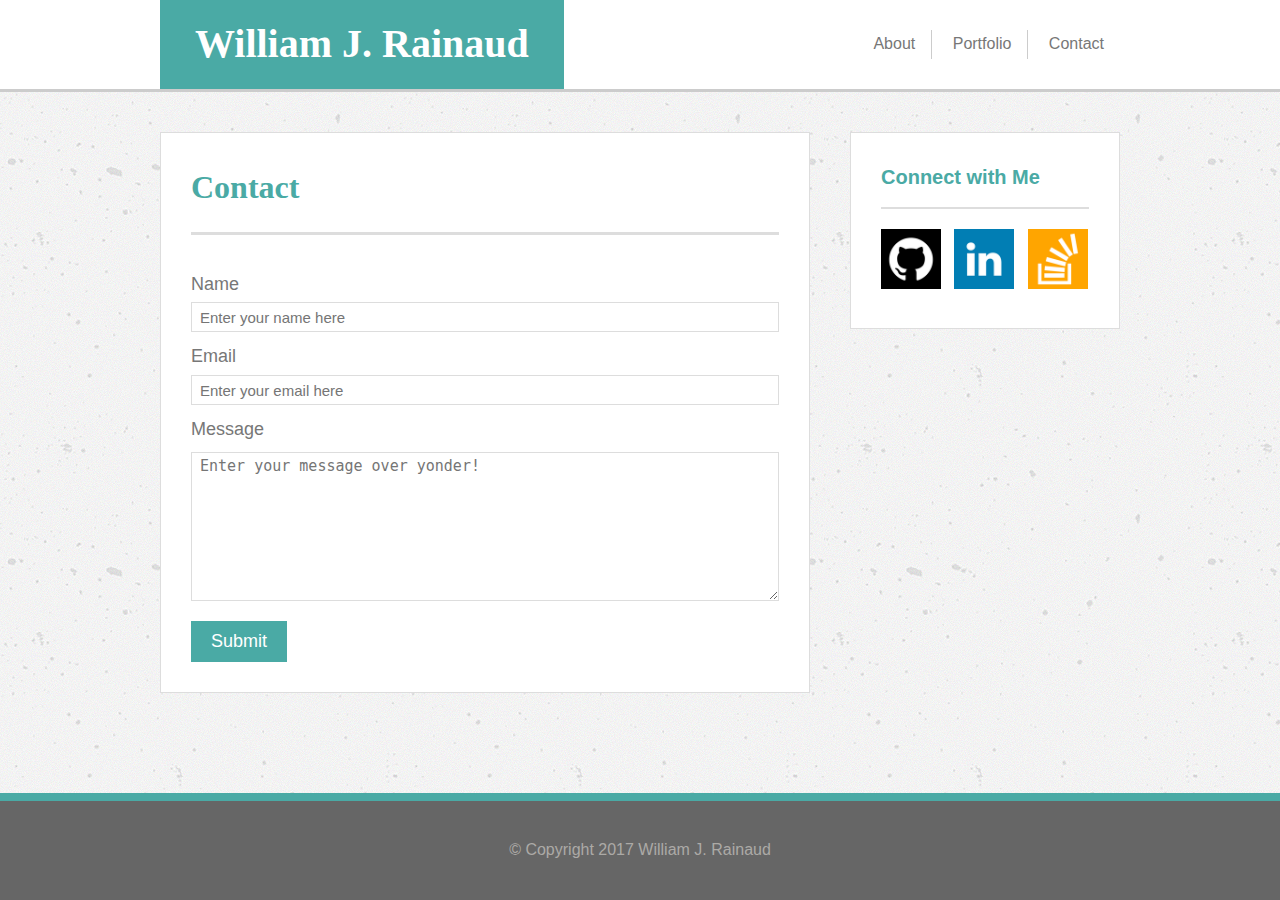
==== contact.html @ e2dbda19 "initial commit" ====
<!DOCTYPE html>
<html lang="en">
<head>
	<meta charset="UTF-8">
	<title>William J. Rainaud</title>
	<!-- Links to external Reset.CSS Doc -->
	<link rel="stylesheet" type="text/css" href="assets/css/reset.css">
	<!-- Links the external CSS to the HTML Doc -->
	<link rel="stylesheet" type="text/css" href="assets/css/style.css">
</head>
<body>
	<header>
			<section class="main">
			<!-- Title for the Name Bar -->
			<a href="index.html"><h1 class="title">William J. Rainaud</h1></a>
			
			<nav>
				<ul>
					<!-- About Button -->
					<li><a href="index.html"> About </a></li> 
					<!-- Portfolio Button -->
					<li><a href="portfolio.html"> Portfolio </a></li>
					<!-- Contact Button -->
					<li><a href="contact.html"> Contact </a>
					</li>
				</ul>
			</nav>
			</section>
	</header>

	<!-- Contact Form Section -->
	<section class="main">
		<section id="left-column">
		<h2 class="page-title"> Contact </h2>
			<form class="form">
				<label for="name">Name</label>

				<input type="text" name="name" id="name" placeholder="Enter your name here"/>

				<label for="email">Email</label>

				<input type="text" name="email" id="email" placeholder="Enter your email here"/>

				<label for="comment">Message</label>

				<textarea name="comment" id="comment" placeholder="Enter your message over yonder!"></textarea>

      			<input class="submit-button" type="submit" value="Submit">
      
    		</form>
    	</section>

    	<!-- Connect with Me Section -->
    	<aside id="right-column">
			<h3 class="sidebar-title">Connect with Me</h3>
				<ul class="buttons">
					<!-- Github Button -->
					<li class="abtn"><a href="https://github.com/wrainaud" target="_blank"><img src="assets/images/github.png" alt="GitHub" title="GitHub"/></a></li>

					<!-- LinkedIn Button -->
					<li class="abtn"><a href="https://www.linkedin.com/in/wrainaud/" target="_blank"><img src="assets/images/linkedin.png" alt="LinkedIn" title="LinkedIn"/></a></li>

					<!-- StackOverflow Button -->
					<li class="abtn"><a href="https://stackoverflow.com/users/8186145/william-rainaud" target="_blank"><img src="assets/images/stackoverflow.png" alt="StackOverflow" title="StackOverflow"/></a></li>
				</ul>
		</aside>
	</section>

	<footer>
		<!-- Insert Footer Ribbon -->
		© Copyright 2017 William J. Rainaud
	</footer>

</body>
</html>
---- assets/css/style.css ----
* {
  	box-sizing: border-box;
}

body {
	background-image: url(../images/concrete-texture.png);
	font-family: "Arial", "Helvetica Neue", sans-serif;
	line-height: 1.8em;
	color: #777777;
}

header {
	width: 100%;
	background-color: #fff;
	margin-bottom: 40px;
  	border-bottom: 3px solid;
  	border-color: #cccccc;
  	display: block;
}

h1,h2,h3{
	font-family: "Georgia", Times New Roman, serif;
	font-weight: 600;
	color: #4aaaa5;
}

p {
	margin-bottom: 25px;
}

/* Page Title Styles */

h1.title {
	display: inline-block;
	background: #4aaaa5; 
	padding: 30px 35px;
	font-size: 40px; 
	color: white; 
	
}

h2.page-title {
	margin-bottom: 35px;
	border-bottom: 3px solid #dddddd; 
	padding:10px 0 30px 0;
	font-size: 32px; 
	color: #4aaaa5; 
}

h3.box-ribbon {
	display: inline-block;
	padding: 12px 0;
	position: absolute;
	width: 100%;
	text-align: center;
	background: #4aaaa5;
	color: #fff;
	bottom: 13px;
	font-size: 22px;
}

h3.sidebar-title {
	margin-bottom: 20px;
	border-bottom: 2px solid #dddddd;
	padding: 0 0 15px 0;
	font-size: 20px;
	font-family: Helvetica;
}

/* Navigation Styles */

nav {
	float: right;
}

nav ul {
	padding: 30px 0;
}

nav ul li{
	display: inline-block;
	padding: 0 8px; 
	border-right: 1px solid #ccc;
}

nav ul li:last-child {
	border-right: none;
}

nav ul li a {
	padding: 5px 8px;
	color: #777777;
	text-decoration: none;
}

nav ul li a:hover { 
	color: #fff;
	background: #4aaaa5;
} 


/* Main Section Style */

.main{
	width: 960px; 
	margin: 0 auto; 
}

/* Image Style */

img.profilepic {
	float: left; 
	margin: 39px -5px 35px -33px;
	max-width: 250px;
	transform: rotate(90deg);
}


/* Side Bar Styles */

ul.buttons {
/*Base Class for Buttons*/
}

ul.buttons li.abtn {
	display: inline-block;
}

ul.buttons li.abtn a img {
	max-width: 60px;
	margin-right: 9px;
}

ul.buttons li.abtn:nth-child(3n) a img {
	margin-right: 0px;
} 


/* Styles for Portfolio Page */

li.project-box {
	display: inline-block;
	width: 275px;
	height: 206px;
	position: relative;
	background-repeat: no-repeat;
	background-size: cover;
	margin-bottom: 40px;
}

li.hangman {
	background-image: url(../images/wjr_images-3.jpg);
}

li.rpg {
	background-image: url(../images/wjr_images-2.jpg);
}

li.trivia {
	background-image: url(../images/wjr_images-11.jpg);
}

li.widget {
	background-image: url(../images/wjr_images-19.jpg);
}

li.rps {
	background-image: url(../images/wjr_images-14.jpg);
}

li.project-box:nth-child(odd) {
	float: left;
}

li.project-box:nth-child(even) {
	float: right;
}

/* Styles for Contact Forms */

label {
	display: block;
	font-size: 18px;
}

input[type="text"], input[type="email"] {
	width: 100%;
	height: 30px;
	margin: 4px 0 10px 0;
	border: 1px solid #ddd;
	padding: 4px 8px;
	font-size: 15px;
}

textarea {
	width: 100%;
	height: 149px;
	margin-top: 8px;
	margin-bottom: 10px;
	border: 1px solid #ddd;
	padding: 4px 8px;
	font-size: 15px;
}

input[type="submit"] {
	background: #4aaaa5;
	color: #fff;
	font-size: 18px;
	border: none;
	padding: 10px 20px;
}

#left-column {
	float: left;  
	background: #fff;
	width: 650px; 
	margin-bottom: 200px;
	border: 1px solid #dddddd;
	padding: 30px;
}

#right-column {
	float: right;
	background: #fff;
	width: 270px;
	border: 1px solid #dddddd;
	padding: 30px;
}

footer {
	position: fixed;
	bottom: 0; 
	width: 100%;
	color: #acaaa6;
	background-color: #666666;
	text-align: center;
	margin-top: 30px;
	border-top: 8px solid #4aaaa5;
	padding: 35px 0;
}
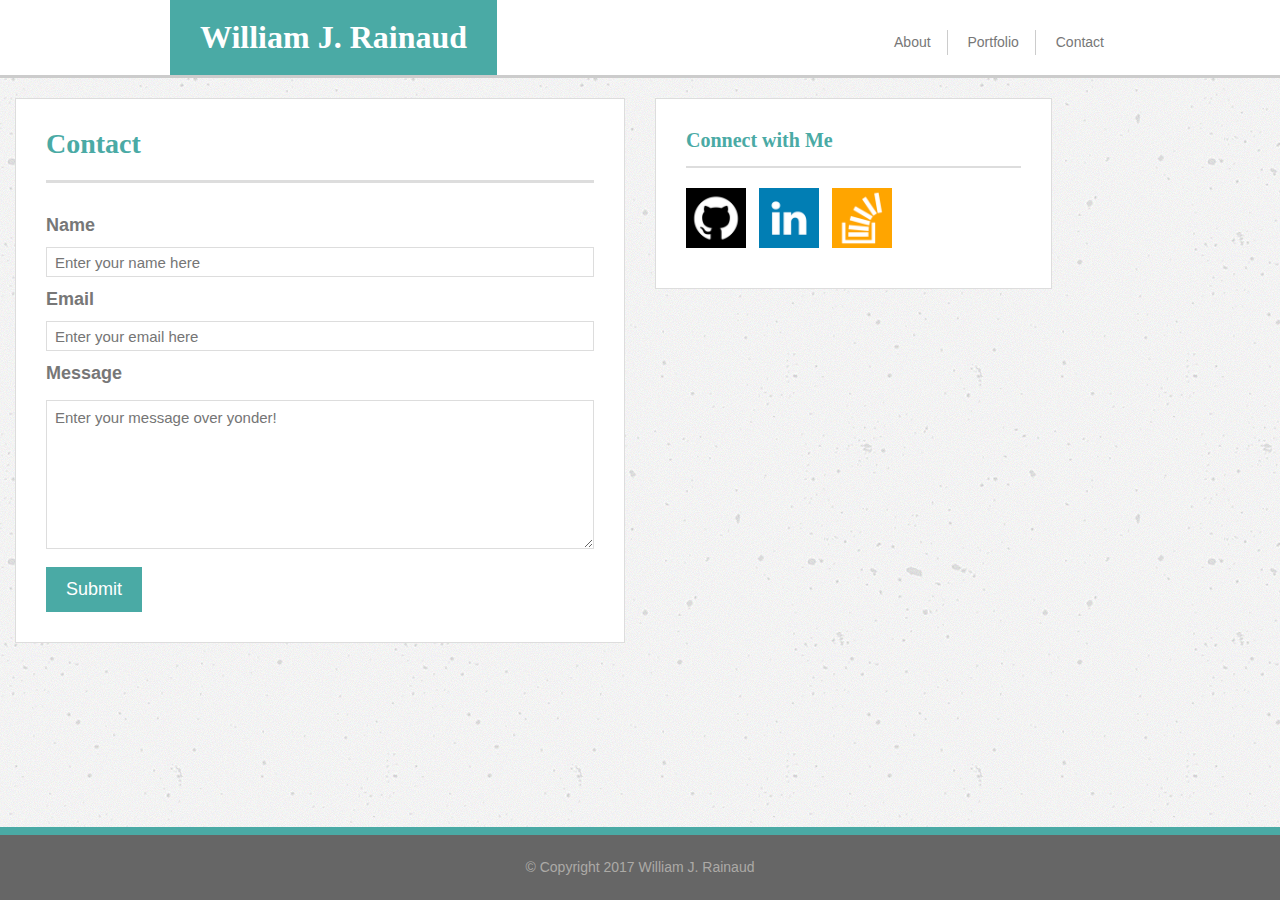
==== commit ce60cb5d: "Submission Commit" ====
--- a/contact.html
+++ b/contact.html
@@ -1,12 +1,17 @@
 <!DOCTYPE html>
 <html lang="en">
 <head>
-	<meta charset="UTF-8">
+	<meta charset="utf-8">
+    <meta http-equiv="X-UA-Compatible" content="IE=edge">
+    <meta name="viewport" content="width=device-width, initial-scale=1.0">
 	<title>William J. Rainaud</title>
 	<!-- Links to external Reset.CSS Doc -->
 	<link rel="stylesheet" type="text/css" href="assets/css/reset.css">
+	<!-- Latest compiled and minified CSS -->
+	<link rel="stylesheet" href="https://maxcdn.bootstrapcdn.com/bootstrap/3.3.7/css/bootstrap.min.css" integrity="sha384-BVYiiSIFeK1dGmJRAkycuHAHRg32OmUcww7on3RYdg4Va+PmSTsz/K68vbdEjh4u" crossorigin="anonymous">
 	<!-- Links the external CSS to the HTML Doc -->
 	<link rel="stylesheet" type="text/css" href="assets/css/style.css">
+	 
 </head>
 <body>
 	<header>
@@ -28,43 +33,49 @@
 			</section>
 	</header>
 
-	<!-- Contact Form Section -->
-	<section class="main">
-		<section id="left-column">
-		<h2 class="page-title"> Contact </h2>
-			<form class="form">
-				<label for="name">Name</label>
+	<div class="container-fluid">
+  		<div class="row">
+  			<div class="col-xs-12 col-md-6">
+				<!-- Contact Form Section -->
+					<section id="left-column">
+					<h2 class="page-title"> Contact </h2>
+						<form class="form">
+							<label for="name">Name</label>
 
-				<input type="text" name="name" id="name" placeholder="Enter your name here"/>
+							<input type="text" name="name" id="name" placeholder="Enter your name here"/>
 
-				<label for="email">Email</label>
+							<label for="email">Email</label>
 
-				<input type="text" name="email" id="email" placeholder="Enter your email here"/>
+							<input type="text" name="email" id="email" placeholder="Enter your email here"/>
 
-				<label for="comment">Message</label>
+							<label for="comment">Message</label>
 
-				<textarea name="comment" id="comment" placeholder="Enter your message over yonder!"></textarea>
+							<textarea name="comment" id="comment" placeholder="Enter your message over yonder!"></textarea>
 
-      			<input class="submit-button" type="submit" value="Submit">
-      
-    		</form>
-    	</section>
+			      			<input class="submit-button" type="submit" value="Submit">
+			      
+			    		</form>
+			    	</section>
+			   </div>
 
-    	<!-- Connect with Me Section -->
-    	<aside id="right-column">
-			<h3 class="sidebar-title">Connect with Me</h3>
-				<ul class="buttons">
-					<!-- Github Button -->
-					<li class="abtn"><a href="https://github.com/wrainaud" target="_blank"><img src="assets/images/github.png" alt="GitHub" title="GitHub"/></a></li>
+			   <div class="col-xs-12 col-md-4">
+			    	<!-- Connect with Me Section -->
+			    	<aside id="right-column">
+						<h3 class="sidebar-title">Connect with Me</h3>
+							<ul class="buttons">
+								<!-- Github Button -->
+								<li class="abtn"><a href="https://github.com/wrainaud" target="_blank"><img src="assets/images/github.png" alt="GitHub" title="GitHub"/></a></li>
 
-					<!-- LinkedIn Button -->
-					<li class="abtn"><a href="https://www.linkedin.com/in/wrainaud/" target="_blank"><img src="assets/images/linkedin.png" alt="LinkedIn" title="LinkedIn"/></a></li>
+								<!-- LinkedIn Button -->
+								<li class="abtn"><a href="https://www.linkedin.com/in/wrainaud/" target="_blank"><img src="assets/images/linkedin.png" alt="LinkedIn" title="LinkedIn"/></a></li>
 
-					<!-- StackOverflow Button -->
-					<li class="abtn"><a href="https://stackoverflow.com/users/8186145/william-rainaud" target="_blank"><img src="assets/images/stackoverflow.png" alt="StackOverflow" title="StackOverflow"/></a></li>
-				</ul>
-		</aside>
-	</section>
+								<!-- StackOverflow Button -->
+								<li class="abtn"><a href="https://stackoverflow.com/users/8186145/william-rainaud" target="_blank"><img src="assets/images/stackoverflow.png" alt="StackOverflow" title="StackOverflow"/></a></li>
+							</ul>
+					</aside>
+				</div>
+			</div>
+		</div>
 
 	<footer>
 		<!-- Insert Footer Ribbon -->
--- a/assets/css/style.css
+++ b/assets/css/style.css
@@ -1,4 +1,3 @@
-
 * {
   	box-sizing: border-box;
 }
@@ -13,7 +12,7 @@
 header {
 	width: 100%;
 	background-color: #fff;
-	margin-bottom: 40px;
+	margin-bottom: 20px;
   	border-bottom: 3px solid;
   	border-color: #cccccc;
   	display: block;
@@ -34,17 +33,23 @@
 h1.title {
 	display: inline-block;
 	background: #4aaaa5; 
-	padding: 30px 35px;
-	font-size: 40px; 
+	margin: 0px 10px 0px 10px;
+	padding: 20px 30px;
+	font-size: 32px; 
 	color: white; 
 	
 }
 
+h1.title:hover { 
+	color: #fff;
+	background: #666666;
+} 
+
 h2.page-title {
-	margin-bottom: 35px;
+	margin: 0px 0px 30px 0px;
 	border-bottom: 3px solid #dddddd; 
-	padding:10px 0 30px 0;
-	font-size: 32px; 
+	padding:0px 0px 20px 0px;
+	font-size: 28px; 
 	color: #4aaaa5; 
 }
 
@@ -60,12 +65,16 @@
 	font-size: 22px;
 }
 
+h3.box-ribbon:hover { 
+	color: #fff;
+	background: #666666;
+} 
+
 h3.sidebar-title {
-	margin-bottom: 20px;
+	margin: 0px 0px 20px 0px;
 	border-bottom: 2px solid #dddddd;
 	padding: 0 0 15px 0;
 	font-size: 20px;
-	font-family: Helvetica;
 }
 
 /* Navigation Styles */
@@ -211,11 +220,17 @@
 	padding: 10px 20px;
 }
 
+input[type="submit"]:hover { 
+	color: #fff;
+	background: #666666;
+} 
+
 #left-column {
 	float: left;  
 	background: #fff;
-	width: 650px; 
-	margin-bottom: 200px;
+	width: 100%; 
+	height: 100%;
+	margin-bottom: 20px;
 	border: 1px solid #dddddd;
 	padding: 30px;
 }
@@ -223,7 +238,8 @@
 #right-column {
 	float: right;
 	background: #fff;
-	width: 270px;
+	width: 100%;
+	height: 100%;
 	border: 1px solid #dddddd;
 	padding: 30px;
 }
@@ -237,6 +253,5 @@
 	text-align: center;
 	margin-top: 30px;
 	border-top: 8px solid #4aaaa5;
-	padding: 35px 0;
-}
-
+	padding: 20px 0;
+}